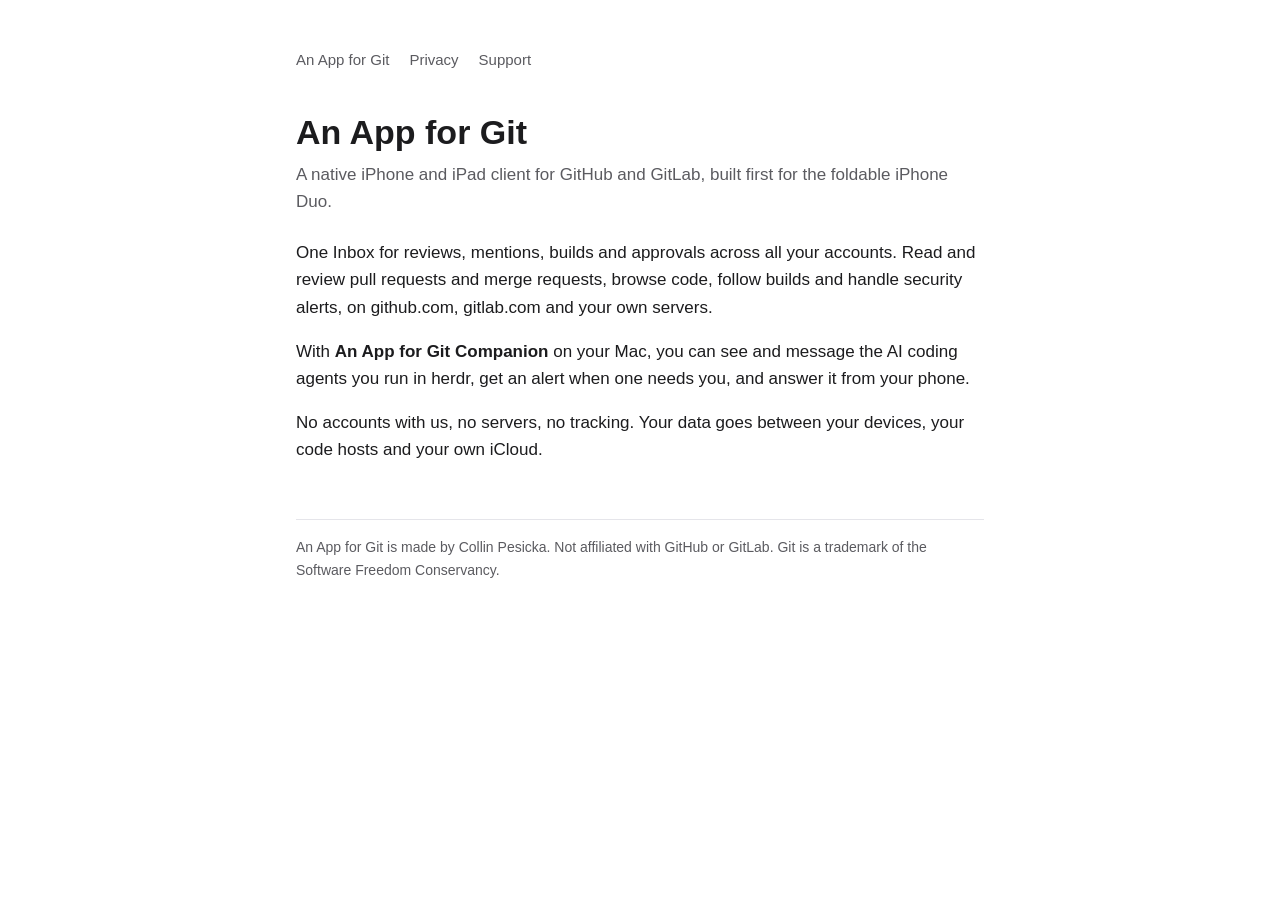
==== index.html @ 178b6913 "feat: home, privacy policy and support pages" ====
<!doctype html><html lang="en"><head><meta charset="utf-8"><meta name="viewport" content="width=device-width, initial-scale=1"><title>An App for Git</title><link rel="stylesheet" href="style.css"></head><body><main>
<nav><a href="./">An App for Git</a><a href="privacy.html">Privacy</a><a href="support.html">Support</a></nav>
<h1>An App for Git</h1>
<p class="lede">A native iPhone and iPad client for GitHub and GitLab, built first for the foldable iPhone Duo.</p>
<p>One Inbox for reviews, mentions, builds and approvals across all your accounts. Read and review pull requests and merge requests, browse code, follow builds and handle security alerts, on github.com, gitlab.com and your own servers.</p>
<p>With <strong>An App for Git Companion</strong> on your Mac, you can see and message the AI coding agents you run in herdr, get an alert when one needs you, and answer it from your phone.</p>
<p>No accounts with us, no servers, no tracking. Your data goes between your devices, your code hosts and your own iCloud.</p>
<footer>An App for Git is made by Collin Pesicka. Not affiliated with GitHub or GitLab. Git is a trademark of the Software Freedom Conservancy.</footer>
</main></body></html>
---- style.css ----
:root { --bg: #ffffff; --text: #1c1c1e; --muted: #5b5b60; --accent: #c2410c; --line: #e5e5ea; }
@media (prefers-color-scheme: dark) { :root { --bg: #111113; --text: #f2f2f7; --muted: #a1a1a8; --accent: #ff8a3d; --line: #2c2c30; } }
* { box-sizing: border-box; }
body { margin: 0; background: var(--bg); color: var(--text); font: 17px/1.6 -apple-system, BlinkMacSystemFont, "Segoe UI", sans-serif; }
main { max-width: 720px; margin: 0 auto; padding: 48px 16px 80px; }
nav { display: flex; gap: 20px; margin-bottom: 40px; font-size: 15px; }
nav a { color: var(--muted); text-decoration: none; }
a, nav a:hover { color: var(--accent); }
h1 { font-size: 34px; line-height: 1.2; margin: 0 0 8px; }
h2 { font-size: 21px; margin: 36px 0 8px; }
.lede { color: var(--muted); margin: 0 0 24px; }
.updated { color: var(--muted); font-size: 15px; }
ul, ol { padding-left: 20px; }
footer { margin-top: 56px; padding-top: 16px; border-top: 1px solid var(--line); color: var(--muted); font-size: 14px; }
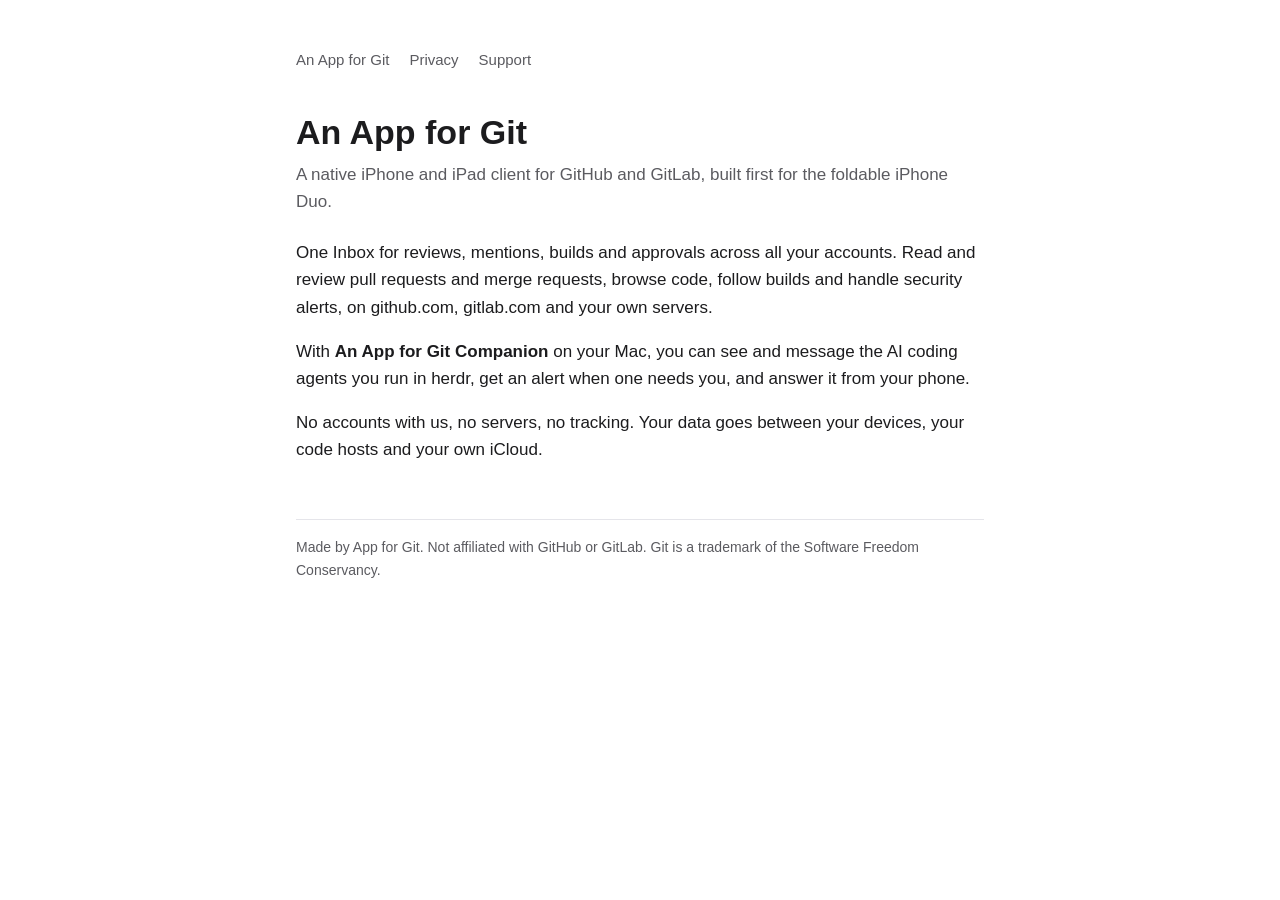
==== commit 98b98279: "docs: take the maker's personal name out of the footer" ====
--- a/index.html
+++ b/index.html
@@ -5,5 +5,5 @@
 <p>One Inbox for reviews, mentions, builds and approvals across all your accounts. Read and review pull requests and merge requests, browse code, follow builds and handle security alerts, on github.com, gitlab.com and your own servers.</p>
 <p>With <strong>An App for Git Companion</strong> on your Mac, you can see and message the AI coding agents you run in herdr, get an alert when one needs you, and answer it from your phone.</p>
 <p>No accounts with us, no servers, no tracking. Your data goes between your devices, your code hosts and your own iCloud.</p>
-<footer>An App for Git is made by Collin Pesicka. Not affiliated with GitHub or GitLab. Git is a trademark of the Software Freedom Conservancy.</footer>
+<footer>Made by App for Git. Not affiliated with GitHub or GitLab. Git is a trademark of the Software Freedom Conservancy.</footer>
 </main></body></html>
